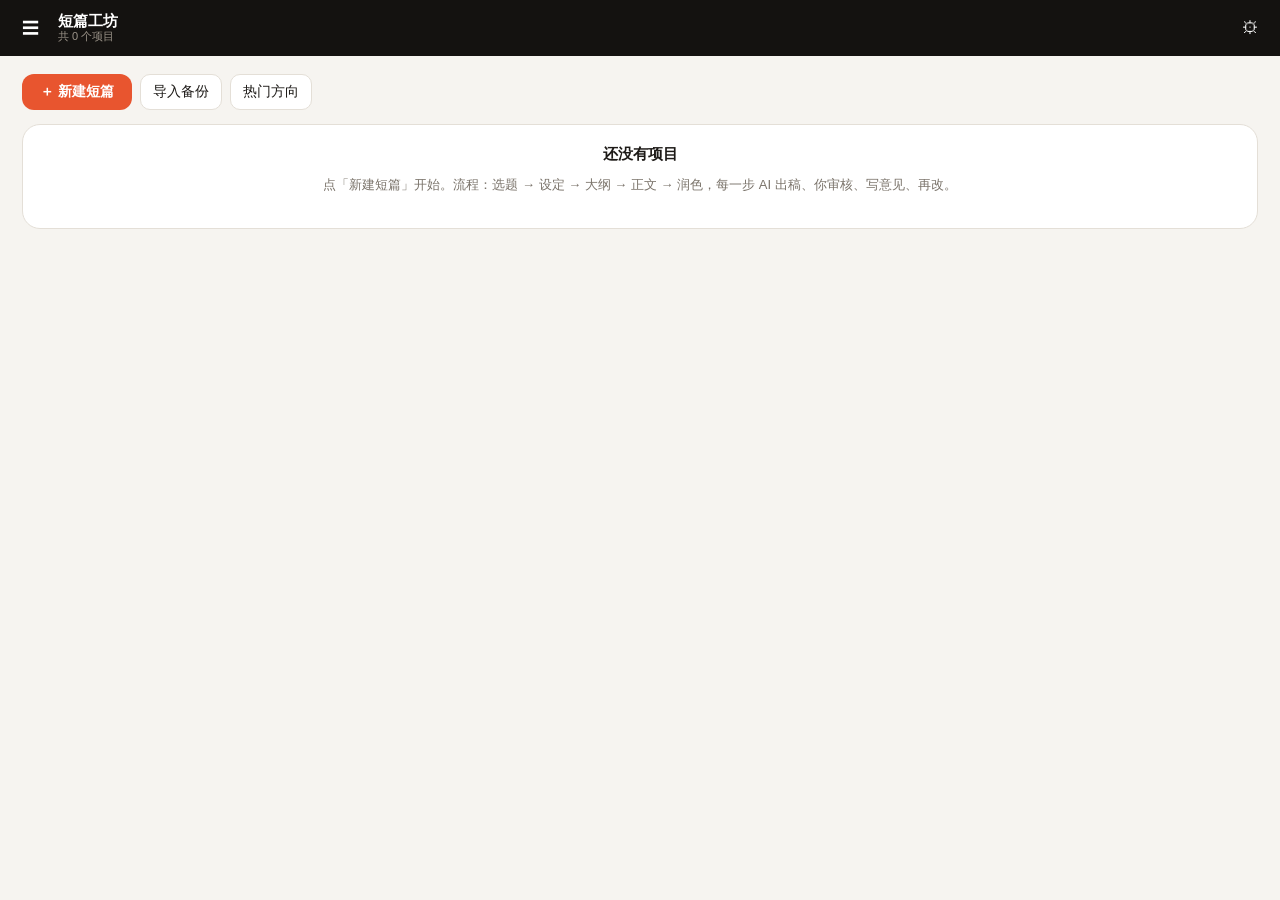
==== index.html @ 410ca690 "fix: 生成中字数实时刷新" ====
<!DOCTYPE html>
<html lang="zh-CN">
<head>
<meta charset="utf-8">
<meta name="viewport" content="width=device-width,initial-scale=1">
<title>番茄短篇工坊</title>
<meta name="theme-color" content="#141210">
<meta name="apple-mobile-web-app-status-bar-style" content="default">
<link rel="manifest" href="manifest.json">
<link rel="apple-touch-icon" href="icon-180.png">
<meta name="apple-mobile-web-app-capable" content="yes">
<meta name="apple-mobile-web-app-title" content="短篇工坊">
<link rel="stylesheet" href="style.css?v=33">
<link rel="stylesheet" href="style2.css?v=33">
</head>
<body>
<header id="topbar">
  <div class="tb-left">
    <button class="icon-btn" id="btnHome" title="项目列表">☰</button>
    <div class="tb-title">
      <span id="tbProject">短篇工坊</span>
      <small id="tbSub">选择或新建一个项目</small>
    </div>
  </div>
  <div class="tb-right">
    <button class="ghost-btn" id="btnExport">导出</button>
    <button class="icon-btn" id="btnSet" title="设置">⚙︎</button>
  </div>
</header>

<nav id="steps"></nav>

<main id="stage"></main>

<footer id="dock">
  <div class="dock-info" id="dockInfo">—</div>
  <div class="dock-acts">
    <button class="ghost-btn" id="btnStop" hidden>停止</button>
    <button class="ghost-btn" id="btnRevise" title="带上原稿和意见，只改该改的地方">✎ 按意见改</button>
    <button class="ghost-btn" id="btnRegen" title="不带原稿，换角度重新生成一版">↻ 重新生成</button>
    <button class="primary-btn" id="btnGen">生成</button>
    <button class="primary-btn" id="btnApprove" hidden>通过 · 进入下一环节</button>
  </div>
</footer>

<div id="sheet" class="sheet-mask" hidden>
  <div class="sheet" id="sheetBody"></div>
</div>

<div id="toast" class="toast" hidden></div>

<script src="store.js?v=33"></script>
<script src="prompts.js?v=33"></script>
<script src="api.js?v=33"></script>
<script src="trends.js?v=33"></script>
<script src="check.js?v=33"></script>
<script src="engine.js?v=33"></script>
<script src="app.js?v=33"></script>
</body>
</html>
---- style.css ----
:root{
  --bg:#f6f4f0; --panel:#ffffff; --panel2:#faf8f5; --line:#e4dfd7;
  --txt:#1d1a17; --sub:#7a736a; --accent:#e8552f; --accent2:#b8401f;
  --ok:#2f8f5b; --warn:#c98500;
  color-scheme: light;
  --safe-b: env(safe-area-inset-bottom, 0px);
}
*{box-sizing:border-box;-webkit-tap-highlight-color:transparent}
[hidden]{display:none !important}
html,body{margin:0;height:100%}
/* iOS 26/27 Liquid Glass：给 html 上实色，让系统采样到实色而不是页面内容，避免顶栏叠出模糊 */
html{
  /* 顶栏同色：窗口/状态栏区域露出的底色与此一致，不会出现浅色带 */
  background-color:#141210;
}
body{
  font-family:-apple-system,"PingFang SC","Hiragino Sans GB",sans-serif;
  background:var(--bg);color:var(--txt);
  display:flex;flex-direction:column;height:100vh;overflow:hidden;
  font-size:15px;
}
button{font-family:inherit;font-size:14px;cursor:pointer;border:none;background:none;color:inherit}
input,textarea,select{font-family:inherit;font-size:15px;color:inherit}


/* iOS 26/27 主屏 PWA：顶部实色兜底垫（消除 Liquid Glass 采样模糊）。
   放在最底层，从状态栏一直铺到步骤条下沿；无 cover 时它被裁到可视区外，
   有 cover 时正好补住那一条，看不到边。 */


/* 顶栏 */
#topbar{
  position:relative;z-index:5;
  flex:0 0 auto;height:56px;background:#141210;color:#fff;
  display:flex;align-items:center;justify-content:space-between;padding:0 12px;gap:8px;
}
.tb-left{display:flex;align-items:center;gap:10px;min-width:0}
.tb-title{display:flex;flex-direction:column;min-width:0;line-height:1.2}
#tbProject{font-size:15px;font-weight:600;white-space:nowrap;overflow:hidden;text-overflow:ellipsis}
#tbSub{font-size:11px;color:#9d958a;white-space:nowrap;overflow:hidden;text-overflow:ellipsis}
.tb-right{display:flex;align-items:center;gap:6px;flex:0 0 auto}
.icon-btn{width:36px;height:36px;border-radius:10px;font-size:17px;color:#fff}
.icon-btn:active{background:#2b2622}
.ghost-btn{
  padding:7px 12px;border-radius:10px;border:1px solid var(--line);background:#fff;color:var(--txt)
}
#topbar .ghost-btn{background:transparent;color:#e8e2d9;border-color:#3a3430}
.primary-btn{
  padding:9px 18px;border-radius:12px;background:var(--accent);color:#fff;font-weight:600;
}
.primary-btn:disabled{opacity:.45}

/* 步骤条 */
#steps[hidden]{display:none !important}
#steps{
  position:relative;z-index:4;
  flex:0 0 auto;display:flex;gap:6px;padding:10px 12px;overflow-x:auto;
  background:#fff;border-bottom:1px solid var(--line);
}
.step-chip{
  flex:0 0 auto;display:flex;align-items:center;gap:6px;
  padding:6px 12px;border-radius:999px;background:var(--panel2);
  border:1px solid var(--line);font-size:13px;color:var(--sub);white-space:nowrap;
}
.step-chip .dot{width:7px;height:7px;border-radius:50%;background:#cdc6bb}
.step-chip.cur{border-color:var(--accent);color:var(--accent);background:#fff3ef;font-weight:600}
.step-chip.ok .dot{background:var(--ok)}
.step-chip.cur .dot{background:var(--accent)}
.step-chip.lock{opacity:.55}

/* 舞台 */
#stage{flex:1 1 auto;overflow:auto;padding:14px;-webkit-overflow-scrolling:touch}
.card{
  background:var(--panel);border:1px solid var(--line);border-radius:16px;padding:16px;margin-bottom:14px;
}
.card h3{margin:0 0 10px;font-size:15px;display:flex;align-items:center;gap:8px}
.card h3 .tag{font-size:11px;color:var(--sub);font-weight:400}
.grid2{display:grid;grid-template-columns:1fr 1fr;gap:10px}
.grid3{display:grid;grid-template-columns:repeat(3,1fr);gap:10px}
.field{display:flex;flex-direction:column;gap:5px;margin-bottom:10px}
.field label{font-size:12px;color:var(--sub)}
.field input,.field textarea,.field select{
  width:100%;border:1px solid var(--line);border-radius:10px;padding:9px 11px;background:#fff;
  resize:vertical;line-height:1.55;
}
.field textarea{min-height:64px}
.field input:focus,.field textarea:focus,.field select:focus{outline:2px solid #f3b4a1;border-color:var(--accent)}

/* 版本卡 */
.vers{display:flex;gap:8px;overflow-x:auto;padding-bottom:4px;margin-bottom:10px}
.ver-tab{
  flex:0 0 auto;padding:5px 11px;border-radius:9px;background:var(--panel2);
  border:1px solid var(--line);font-size:12px;color:var(--sub)
}
.ver-tab.on{background:var(--accent);color:#fff;border-color:var(--accent)}

.doc{
  white-space:pre-wrap;word-break:break-word;line-height:1.85;font-size:15px;
  padding:4px 2px;min-height:120px;max-height:none;
}
.doc.streaming::after{content:"▍";color:var(--accent);animation:blink 1s steps(1) infinite}
@keyframes blink{50%{opacity:0}}
.doc empty{}

.reader{font-size:16px;line-height:2;max-width:760px;margin:0 auto}
.reader h2{font-size:20px;text-align:center;margin:6px 0 18px}
.reader .part-h{font-weight:600;margin:22px 0 8px;color:var(--accent)}
.words{font-size:12px;color:var(--sub);margin-top:8px}

/* 审核区 */
.review{background:linear-gradient(180deg,#fff8f5,#fff);border:1px solid #f2d3c7;border-radius:14px;padding:12px}
.review h4{margin:0 0 8px;font-size:13px;color:var(--accent2)}
.review textarea{
  width:100%;min-height:70px;border:1px solid #eccfc4;border-radius:10px;padding:9px 11px;resize:vertical;line-height:1.6;
  background:#fff;
}
.review .hint{font-size:11px;color:var(--sub);margin-top:6px}

/* 节列表 */
.parts{display:flex;flex-direction:column;gap:8px}
.part-row{
  display:flex;align-items:center;gap:10px;padding:10px 12px;border:1px solid var(--line);
  border-radius:12px;background:#fff;
}
.part-row.on{border-color:var(--accent);background:#fff6f3}
.part-row .pi{width:22px;height:22px;border-radius:50%;background:var(--panel2);display:grid;place-items:center;font-size:12px;color:var(--sub);flex:0 0 auto}
.part-row.done .pi{background:#e6f3ec;color:var(--ok)}
.part-row .pt{flex:1;min-width:0;font-size:14px;white-space:nowrap;overflow:hidden;text-overflow:ellipsis}
.part-row .pw{font-size:11px;color:var(--sub);flex:0 0 auto}

/* 底栏 */
#dock{
  flex:0 0 auto;position:fixed;left:0;right:0;bottom:0;z-index:20;box-shadow:0 -6px 16px rgba(0,0,0,.06);
display:flex;align-items:center;justify-content:space-between;gap:10px;
  padding:10px 14px;background:#fff;border-top:1px solid var(--line);
  padding-bottom:calc(10px + var(--safe-b));
}
.dock-info{font-size:12px;color:var(--sub);min-width:0;overflow:hidden;text-overflow:ellipsis;white-space:nowrap}
.dock-acts{display:flex;gap:8px;flex:0 0 auto}

/* 项目列表 */
.plist{display:flex;flex-direction:column;gap:10px}
.pitem{background:#fff;border:1px solid var(--line);border-radius:14px;padding:14px}
.pitem .pt{font-size:16px;font-weight:600;margin-bottom:4px}
.pitem .pm{font-size:12px;color:var(--sub);display:flex;gap:10px;flex-wrap:wrap}
.pitem .pa{display:flex;gap:8px;margin-top:10px}
.mini{font-size:12px;padding:5px 10px;border-radius:8px;border:1px solid var(--line);color:var(--sub)}

/* 弹层 */
.sheet-mask{position:fixed;inset:0;background:rgba(20,18,16,.42);display:flex;align-items:center;justify-content:center;z-index:50;padding:16px}
.sheet{
  background:#fff;border-radius:18px;width:min(760px,100%);max-height:88vh;overflow:auto;padding:18px;
  box-shadow:0 20px 60px rgba(0,0,0,.25);
}
.sheet h2{margin:0 0 14px;font-size:17px;display:flex;justify-content:space-between;align-items:center}
.sheet .close{font-size:20px;color:var(--sub);padding:0 4px}

.toast{
  position:fixed;left:0;right:0;bottom:80px;margin:0 auto;width:fit-content;max-width:88%;
  background:rgba(20,18,16,.92);color:#fff;padding:10px 16px;border-radius:12px;font-size:13px;z-index:80;
}
.err{color:#c02a17;background:#fff1ee;border:1px solid #f4c6bd;padding:10px 12px;border-radius:10px;font-size:13px;line-height:1.6}

@media (min-width:820px){
  #stage{padding:18px 22px}
  .card{padding:20px;border-radius:18px}
  .split{display:grid;grid-template-columns:1.15fr .85fr;gap:16px;align-items:start}
}
@media (max-width:520px){
  .grid2,.grid3{grid-template-columns:1fr}
  #titlebar-proj{display:none}
}
---- style2.css ----
/* ---- 补充样式 ---- */
.brief-head{display:flex;align-items:center;justify-content:space-between;margin-bottom:8px}
.brief-head h3{margin:0;font-size:15px}
.brief-body{padding-top:2px}
.tier-row{display:flex;gap:8px;flex-wrap:wrap}
.tier-btn{
  flex:1 1 150px;display:flex;flex-direction:column;gap:3px;align-items:flex-start;
  padding:10px 12px;border-radius:12px;border:1px solid var(--line);background:#fff;text-align:left;
}
.tier-btn b{font-size:14px}
.tier-btn span{font-size:11px;color:var(--sub)}
.tier-btn.on{border-color:var(--accent);background:#fff4f0}
.tier-btn.on b{color:var(--accent2)}

.doc-ops{display:flex;gap:8px;flex-wrap:wrap;margin-top:10px;padding-top:10px;border-top:1px dashed var(--line)}
.review-row{display:flex;gap:6px;flex-wrap:wrap;margin-top:8px}
.review-row .mini{background:#fff;border-color:#eccfc4;color:#a05a3c}
.sheet-acts{display:flex;gap:8px;flex-wrap:wrap;margin-top:14px}
.plan-row{display:flex;align-items:center;gap:9px;padding:6px 0;border-bottom:1px dashed #efe9e0;font-size:13px}
.plan-row .pn{width:20px;height:20px;border-radius:6px;background:var(--panel2);display:grid;place-items:center;font-size:11px;color:var(--sub);flex:0 0 auto}
.plan-row .ptt{flex:1;min-width:0;overflow:hidden;text-overflow:ellipsis;white-space:nowrap}
.plan-row .pw{font-size:11px;color:var(--sub)}
.hist-row{display:flex;align-items:center;justify-content:space-between;gap:10px;font-size:12px;color:var(--sub);padding:6px 0;border-bottom:1px dashed #efe9e0}
.hist-row:last-child{border:none}

.home-top{display:flex;gap:8px;margin-bottom:14px}
.plist{}
.pitem{}
.mini.danger{color:#c02a17;border-color:#f2c8bf}
.empty-home{text-align:center}
.empty-home h3{justify-content:center}
.empty-home .hint{color:var(--sub);font-size:13px;line-height:1.7;margin-bottom:12px}
.hint{font-size:12px;color:var(--sub);line-height:1.6}

.switch-row{display:flex;align-items:center;gap:8px;font-size:13px;margin:6px 0 2px}
.switch-row input{width:18px;height:18px;accent-color:var(--accent)}
.ok-box{color:var(--ok);background:#eef8f1;border:1px solid #cbe8d5;padding:10px 12px;border-radius:10px;font-size:13px}

.acc{border-bottom:1px solid var(--line);padding:6px 0}
.acc:last-child{border:none}
.acc-hd{width:100%;display:flex;justify-content:space-between;align-items:center;padding:8px 2px;font-size:14px;color:var(--txt)}
.acc textarea{margin:6px 0;width:100%;border:1px solid var(--line);border-radius:10px;padding:9px 11px;line-height:1.6;font-size:13px}
.pad{height:40px}
.primary-btn.wide{width:100%}

/* 阅读视图（导出预览用） */
@media (max-width:819px){
  .split{display:block}
}

.brief-title{display:flex;align-items:center;gap:10px;flex:1;min-width:0;flex-wrap:wrap}
.brief-title h3{flex:0 0 auto;white-space:nowrap}
.title-in{flex:1 1 160px;min-width:0;border:none;border-bottom:1px dashed var(--line);border-radius:0;padding:5px 2px;font-size:14px;background:transparent}
.title-in:focus{outline:none;border-bottom-color:var(--accent)}
button{transition:transform .08s ease, filter .12s ease}
button:active{filter:brightness(.94)}
.primary-btn:active,.ghost-btn:active{transform:scale(.97)}
#stage{overscroll-behavior:contain}

#dock.empty{display:none}

/* 弹层显隐：不依赖 [hidden] 属性，避免被其它 display 规则覆盖 */
.sheet-mask.hide{display:none !important}
.sheet-mask{display:flex}
#dock.empty{display:none !important}

/* 选题方案卡 */
.opt-card{border:1px solid var(--line);border-radius:14px;padding:12px;margin-bottom:10px;background:#fff}
.opt-card.on{border-color:var(--accent);background:#fff7f4;box-shadow:0 0 0 2px #fbe0d6}
.opt-top{display:flex;align-items:center;gap:8px}
.opt-idx{flex:0 0 auto;width:20px;height:20px;border-radius:6px;background:var(--panel2);color:var(--sub);font-size:11px;display:grid;place-items:center}
.opt-title{flex:1;min-width:0;font-size:15px;font-weight:600;line-height:1.4}
.opt-pick{flex:0 0 auto}
.opt-pick.on{background:var(--accent);border-color:var(--accent);color:#fff;font-weight:600}
.opt-tags{font-size:12px;color:var(--accent2);margin:6px 0 2px}
.opt-hook{font-size:13px;line-height:1.7;margin-top:4px;color:#3d3630}
.opt-set{font-size:12px;color:var(--sub);line-height:1.6;margin-top:4px}
.opt-more{margin-top:8px}

/* 手动编辑：大字编辑框 */
.manual-editor{
  width:100%;min-height:60vh;line-height:1.9;font-size:15px;
  border:1px solid #f3c9bb;border-radius:12px;padding:12px;background:#fffdfc;
  resize:vertical;
}
.manual-editor:focus{outline:2px solid #f6cdbf;border-color:var(--accent)}

/* 选题工具条 */
.topic-bar{display:flex;gap:8px;margin-bottom:10px;flex-wrap:wrap}
.topic-bar .mini.on{background:var(--accent);border-color:var(--accent);color:#fff}

/* 热门方向卡 */
.trend-card.on{border-color:var(--accent);box-shadow:0 0 0 2px #fbe0d6}
.trend-top{display:flex;align-items:flex-start;gap:10px}
.trend-top input{width:20px;height:20px;accent-color:var(--accent);margin-top:2px;flex:0 0 auto}
.trend-name{font-size:15px;font-weight:600;line-height:1.5}
.trend-meta{display:flex;flex-wrap:wrap;gap:6px;margin:8px 0 10px}
.chip{font-size:11px;padding:3px 8px;border-radius:999px;background:#fdf1ec;color:#a4552f}
.trend-dl{margin:0;display:grid;grid-template-columns:auto 1fr;gap:6px 10px;font-size:13px}
.trend-dl dt{color:var(--sub);font-size:12px;white-space:nowrap}
.trend-dl dd{margin:0;line-height:1.7}
.trend-foot{display:flex;align-items:center;gap:8px;margin-top:12px;padding-top:10px;border-top:1px dashed var(--line)}
.trend-foot .src{flex:1;min-width:0;font-size:11px;color:var(--sub);overflow:hidden;text-overflow:ellipsis;white-space:nowrap}

/* 方向诊断 */
.fit-card{border-color:#e9d8c8;background:linear-gradient(180deg,#fffdfa,#fff)}
.fit-body{display:flex;flex-direction:column;gap:14px}
.fit-sec{padding-left:10px;border-left:3px solid #f0d6c6}
.fit-h{font-size:13px;font-weight:700;color:var(--accent2);margin-bottom:6px;letter-spacing:.5px}
.fit-li{font-size:13px;line-height:1.8;color:#3d3630;padding:2px 0}
.fit-li + .fit-li{border-top:1px dashed #f3ece5}
.sheet .fit-body{max-height:60vh;overflow:auto;margin-bottom:4px}

/* AI 诊断按钮 */
.fit-btn{background:#fff7f2;border-color:#f0cdb8;color:#b8542a;font-weight:600}
.fit-btn:active{background:#ffe9dc}

/* 一致性检查 */
.issue-badge{font-size:11px;padding:2px 7px;border-radius:999px;background:#fff4e5;color:#b06a00;flex:0 0 auto}
.issue-badge.err{background:#ffeeea;color:#c0392b;font-weight:600}
.issue-box{margin-top:10px;padding:10px 12px;border-radius:10px;background:#fffdf7;border:1px solid #f0e3c8}
.issue-line{font-size:12px;line-height:1.7;color:#7a6a4e}
.issue-line.err{color:#b03a2e;font-weight:600}
.issue-box .mini{margin-top:8px}

/* 按意见改：没写意见时给出视觉提示但仍可点 */
.ghost-btn.need-fb{opacity:.55}
.ghost-btn.need-fb::after{content:" · 需先写意见";font-size:11px;color:var(--sub)}

/* 子页面返回项目按钮 */
.back-btn{width:100%;margin:12px 0 4px;text-align:center}

.switch-note{font-size:12px;color:var(--sub);display:block;margin:2px 0 10px;line-height:1.6}
.switch-note.on{color:var(--ok);font-weight:600}
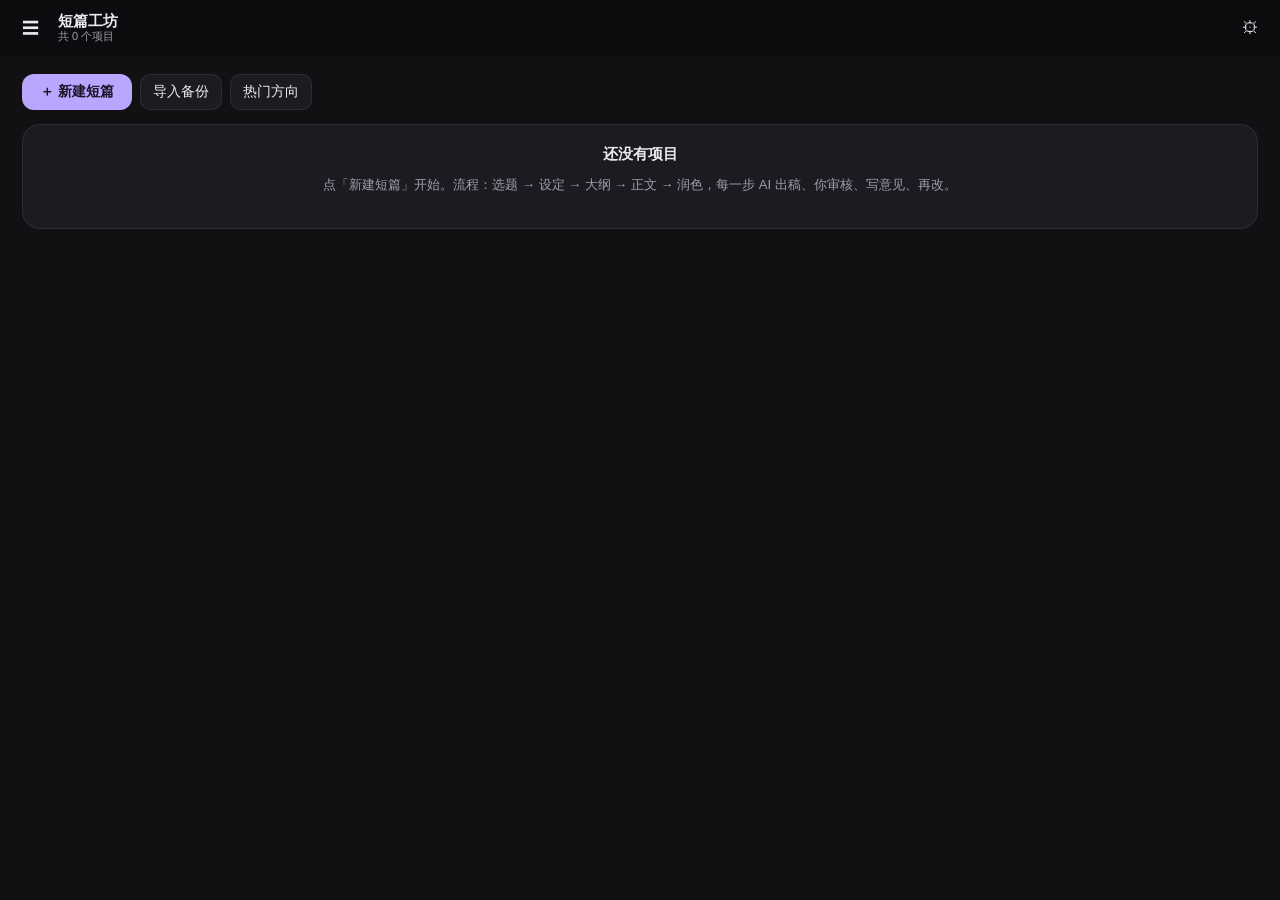
==== commit 631a9d51: "style: 全局改为深色主题（与第六环节一致）" ====
--- a/index.html
+++ b/index.html
@@ -10,8 +10,8 @@
 <link rel="apple-touch-icon" href="icon-180.png">
 <meta name="apple-mobile-web-app-capable" content="yes">
 <meta name="apple-mobile-web-app-title" content="短篇工坊">
-<link rel="stylesheet" href="style.css?v=33">
-<link rel="stylesheet" href="style2.css?v=33">
+<link rel="stylesheet" href="style.css?v=39">
+<link rel="stylesheet" href="style2.css?v=39">
 </head>
 <body>
 <header id="topbar">
@@ -49,12 +49,12 @@
 
 <div id="toast" class="toast" hidden></div>
 
-<script src="store.js?v=33"></script>
-<script src="prompts.js?v=33"></script>
-<script src="api.js?v=33"></script>
-<script src="trends.js?v=33"></script>
-<script src="check.js?v=33"></script>
-<script src="engine.js?v=33"></script>
-<script src="app.js?v=33"></script>
+<script src="store.js?v=39"></script>
+<script src="prompts.js?v=39"></script>
+<script src="api.js?v=39"></script>
+<script src="trends.js?v=39"></script>
+<script src="check.js?v=39"></script>
+<script src="engine.js?v=39"></script>
+<script src="app.js?v=39"></script>
 </body>
 </html>
--- a/style.css
+++ b/style.css
@@ -1,8 +1,9 @@
 :root{
-  --bg:#f6f4f0; --panel:#ffffff; --panel2:#faf8f5; --line:#e4dfd7;
-  --txt:#1d1a17; --sub:#7a736a; --accent:#e8552f; --accent2:#b8401f;
-  --ok:#2f8f5b; --warn:#c98500;
-  color-scheme: light;
+  /* 深色主题（与第六环节编辑台统一） */
+  --bg:#111013; --panel:#1c1b21; --panel2:#232228; --line:rgba(255,255,255,.08);
+  --txt:#eceaf0; --sub:#a09dab; --accent:#b9a6ff; --accent2:#d6cbff;
+  --ok:#5ad19b; --warn:#ffb454;
+  color-scheme: dark;
   --safe-b: env(safe-area-inset-bottom, 0px);
 }
 *{box-sizing:border-box;-webkit-tap-highlight-color:transparent}
@@ -31,22 +32,22 @@
 /* 顶栏 */
 #topbar{
   position:relative;z-index:5;
-  flex:0 0 auto;height:56px;background:#141210;color:#fff;
+  flex:0 0 auto;height:56px;background:#0c0b0e;color:var(--txt);
   display:flex;align-items:center;justify-content:space-between;padding:0 12px;gap:8px;
 }
 .tb-left{display:flex;align-items:center;gap:10px;min-width:0}
 .tb-title{display:flex;flex-direction:column;min-width:0;line-height:1.2}
 #tbProject{font-size:15px;font-weight:600;white-space:nowrap;overflow:hidden;text-overflow:ellipsis}
-#tbSub{font-size:11px;color:#9d958a;white-space:nowrap;overflow:hidden;text-overflow:ellipsis}
+#tbSub{font-size:11px;color:var(--sub);white-space:nowrap;overflow:hidden;text-overflow:ellipsis}
 .tb-right{display:flex;align-items:center;gap:6px;flex:0 0 auto}
-.icon-btn{width:36px;height:36px;border-radius:10px;font-size:17px;color:#fff}
+.icon-btn{width:36px;height:36px;border-radius:10px;font-size:17px;color:var(--txt)}
 .icon-btn:active{background:#2b2622}
 .ghost-btn{
-  padding:7px 12px;border-radius:10px;border:1px solid var(--line);background:#fff;color:var(--txt)
+  padding:7px 12px;border-radius:10px;border:1px solid var(--line);background:var(--panel);color:var(--txt)
 }
 #topbar .ghost-btn{background:transparent;color:#e8e2d9;border-color:#3a3430}
 .primary-btn{
-  padding:9px 18px;border-radius:12px;background:var(--accent);color:#fff;font-weight:600;
+  padding:9px 18px;border-radius:12px;background:var(--accent);color:#1a1426;font-weight:600;
 }
 .primary-btn:disabled{opacity:.45}
 
@@ -55,15 +56,15 @@
 #steps{
   position:relative;z-index:4;
   flex:0 0 auto;display:flex;gap:6px;padding:10px 12px;overflow-x:auto;
-  background:#fff;border-bottom:1px solid var(--line);
+  background:var(--panel2);border-bottom:1px solid var(--line);
 }
 .step-chip{
   flex:0 0 auto;display:flex;align-items:center;gap:6px;
   padding:6px 12px;border-radius:999px;background:var(--panel2);
   border:1px solid var(--line);font-size:13px;color:var(--sub);white-space:nowrap;
 }
-.step-chip .dot{width:7px;height:7px;border-radius:50%;background:#cdc6bb}
-.step-chip.cur{border-color:var(--accent);color:var(--accent);background:#fff3ef;font-weight:600}
+.step-chip .dot{width:7px;height:7px;border-radius:50%;background:#3a3844}
+.step-chip.cur{border-color:var(--accent);color:var(--accent);background:rgba(185,166,255,.16);font-weight:600}
 .step-chip.ok .dot{background:var(--ok)}
 .step-chip.cur .dot{background:var(--accent)}
 .step-chip.lock{opacity:.55}
@@ -80,7 +81,7 @@
 .field{display:flex;flex-direction:column;gap:5px;margin-bottom:10px}
 .field label{font-size:12px;color:var(--sub)}
 .field input,.field textarea,.field select{
-  width:100%;border:1px solid var(--line);border-radius:10px;padding:9px 11px;background:#fff;
+  width:100%;border:1px solid var(--line);border-radius:10px;padding:9px 11px;background:var(--panel2);color:var(--txt);
   resize:vertical;line-height:1.55;
 }
 .field textarea{min-height:64px}
@@ -92,7 +93,7 @@
   flex:0 0 auto;padding:5px 11px;border-radius:9px;background:var(--panel2);
   border:1px solid var(--line);font-size:12px;color:var(--sub)
 }
-.ver-tab.on{background:var(--accent);color:#fff;border-color:var(--accent)}
+.ver-tab.on{background:var(--accent);color:#1a1426;border-color:var(--accent)}
 
 .doc{
   white-space:pre-wrap;word-break:break-word;line-height:1.85;font-size:15px;
@@ -108,11 +109,12 @@
 .words{font-size:12px;color:var(--sub);margin-top:8px}
 
 /* 审核区 */
-.review{background:linear-gradient(180deg,#fff8f5,#fff);border:1px solid #f2d3c7;border-radius:14px;padding:12px}
+.review{background:var(--panel2);border:1px solid rgba(185,166,255,.22);border-radius:14px;padding:12px}
 .review h4{margin:0 0 8px;font-size:13px;color:var(--accent2)}
 .review textarea{
   width:100%;min-height:70px;border:1px solid #eccfc4;border-radius:10px;padding:9px 11px;resize:vertical;line-height:1.6;
-  background:#fff;
+  background:var(--panel);
+  color:var(--txt);
 }
 .review .hint{font-size:11px;color:var(--sub);margin-top:6px}
 
@@ -120,11 +122,11 @@
 .parts{display:flex;flex-direction:column;gap:8px}
 .part-row{
   display:flex;align-items:center;gap:10px;padding:10px 12px;border:1px solid var(--line);
-  border-radius:12px;background:#fff;
+  border-radius:12px;background:var(--panel);
 }
-.part-row.on{border-color:var(--accent);background:#fff6f3}
+.part-row.on{border-color:var(--accent);background:rgba(185,166,255,.12)}
 .part-row .pi{width:22px;height:22px;border-radius:50%;background:var(--panel2);display:grid;place-items:center;font-size:12px;color:var(--sub);flex:0 0 auto}
-.part-row.done .pi{background:#e6f3ec;color:var(--ok)}
+.part-row.done .pi{background:rgba(90,209,155,.16);color:var(--ok)}
 .part-row .pt{flex:1;min-width:0;font-size:14px;white-space:nowrap;overflow:hidden;text-overflow:ellipsis}
 .part-row .pw{font-size:11px;color:var(--sub);flex:0 0 auto}
 
@@ -132,7 +134,7 @@
 #dock{
   flex:0 0 auto;position:fixed;left:0;right:0;bottom:0;z-index:20;box-shadow:0 -6px 16px rgba(0,0,0,.06);
 display:flex;align-items:center;justify-content:space-between;gap:10px;
-  padding:10px 14px;background:#fff;border-top:1px solid var(--line);
+  padding:10px 14px;background:#0c0b0e;border-top:1px solid var(--line);
   padding-bottom:calc(10px + var(--safe-b));
 }
 .dock-info{font-size:12px;color:var(--sub);min-width:0;overflow:hidden;text-overflow:ellipsis;white-space:nowrap}
@@ -140,7 +142,7 @@
 
 /* 项目列表 */
 .plist{display:flex;flex-direction:column;gap:10px}
-.pitem{background:#fff;border:1px solid var(--line);border-radius:14px;padding:14px}
+.pitem{background:var(--panel);border:1px solid var(--line);border-radius:14px;padding:14px}
 .pitem .pt{font-size:16px;font-weight:600;margin-bottom:4px}
 .pitem .pm{font-size:12px;color:var(--sub);display:flex;gap:10px;flex-wrap:wrap}
 .pitem .pa{display:flex;gap:8px;margin-top:10px}
@@ -149,7 +151,7 @@
 /* 弹层 */
 .sheet-mask{position:fixed;inset:0;background:rgba(20,18,16,.42);display:flex;align-items:center;justify-content:center;z-index:50;padding:16px}
 .sheet{
-  background:#fff;border-radius:18px;width:min(760px,100%);max-height:88vh;overflow:auto;padding:18px;
+  background:var(--panel);border:1px solid var(--line);border-radius:18px;width:min(760px,100%);max-height:88vh;overflow:auto;padding:18px;
   box-shadow:0 20px 60px rgba(0,0,0,.25);
 }
 .sheet h2{margin:0 0 14px;font-size:17px;display:flex;justify-content:space-between;align-items:center}
@@ -159,7 +161,7 @@
   position:fixed;left:0;right:0;bottom:80px;margin:0 auto;width:fit-content;max-width:88%;
   background:rgba(20,18,16,.92);color:#fff;padding:10px 16px;border-radius:12px;font-size:13px;z-index:80;
 }
-.err{color:#c02a17;background:#fff1ee;border:1px solid #f4c6bd;padding:10px 12px;border-radius:10px;font-size:13px;line-height:1.6}
+.err{color:#ff8f7a;background:rgba(255,120,100,.1);border:1px solid rgba(255,120,100,.3);padding:10px 12px;border-radius:10px;font-size:13px;line-height:1.6}
 
 @media (min-width:820px){
   #stage{padding:18px 22px}
--- a/style2.css
+++ b/style2.css
@@ -5,22 +5,22 @@
 .tier-row{display:flex;gap:8px;flex-wrap:wrap}
 .tier-btn{
   flex:1 1 150px;display:flex;flex-direction:column;gap:3px;align-items:flex-start;
-  padding:10px 12px;border-radius:12px;border:1px solid var(--line);background:#fff;text-align:left;
+  padding:10px 12px;border-radius:12px;border:1px solid var(--line);background:var(--panel2);text-align:left;
 }
 .tier-btn b{font-size:14px}
 .tier-btn span{font-size:11px;color:var(--sub)}
-.tier-btn.on{border-color:var(--accent);background:#fff4f0}
+.tier-btn.on{border-color:var(--accent);background:rgba(185,166,255,.14)}
 .tier-btn.on b{color:var(--accent2)}
 
 .doc-ops{display:flex;gap:8px;flex-wrap:wrap;margin-top:10px;padding-top:10px;border-top:1px dashed var(--line)}
 .review-row{display:flex;gap:6px;flex-wrap:wrap;margin-top:8px}
-.review-row .mini{background:#fff;border-color:#eccfc4;color:#a05a3c}
+.review-row .mini{background:var(--panel);border-color:rgba(185,166,255,.25);color:var(--accent2)}
 .sheet-acts{display:flex;gap:8px;flex-wrap:wrap;margin-top:14px}
-.plan-row{display:flex;align-items:center;gap:9px;padding:6px 0;border-bottom:1px dashed #efe9e0;font-size:13px}
+.plan-row{display:flex;align-items:center;gap:9px;padding:6px 0;border-bottom:1px dashed var(--line);font-size:13px}
 .plan-row .pn{width:20px;height:20px;border-radius:6px;background:var(--panel2);display:grid;place-items:center;font-size:11px;color:var(--sub);flex:0 0 auto}
 .plan-row .ptt{flex:1;min-width:0;overflow:hidden;text-overflow:ellipsis;white-space:nowrap}
 .plan-row .pw{font-size:11px;color:var(--sub)}
-.hist-row{display:flex;align-items:center;justify-content:space-between;gap:10px;font-size:12px;color:var(--sub);padding:6px 0;border-bottom:1px dashed #efe9e0}
+.hist-row{display:flex;align-items:center;justify-content:space-between;gap:10px;font-size:12px;color:var(--sub);padding:6px 0;border-bottom:1px dashed var(--line)}
 .hist-row:last-child{border:none}
 
 .home-top{display:flex;gap:8px;margin-bottom:14px}
@@ -65,29 +65,29 @@
 #dock.empty{display:none !important}
 
 /* 选题方案卡 */
-.opt-card{border:1px solid var(--line);border-radius:14px;padding:12px;margin-bottom:10px;background:#fff}
-.opt-card.on{border-color:var(--accent);background:#fff7f4;box-shadow:0 0 0 2px #fbe0d6}
+.opt-card{border:1px solid var(--line);border-radius:14px;padding:12px;margin-bottom:10px;background:var(--panel)}
+.opt-card.on{border-color:var(--accent);background:rgba(185,166,255,.1);box-shadow:0 0 0 2px rgba(185,166,255,.25)}
 .opt-top{display:flex;align-items:center;gap:8px}
-.opt-idx{flex:0 0 auto;width:20px;height:20px;border-radius:6px;background:var(--panel2);color:var(--sub);font-size:11px;display:grid;place-items:center}
-.opt-title{flex:1;min-width:0;font-size:15px;font-weight:600;line-height:1.4}
+.opt-idx{flex:0 0 auto;width:20px;height:20px;border-radius:6px;background:var(--panel);color:var(--sub);font-size:11px;display:grid;place-items:center}
+.opt-title{flex:1;min-width:0;font-size:15px;font-weight:600;line-height:1.4;color:var(--txt)}
 .opt-pick{flex:0 0 auto}
-.opt-pick.on{background:var(--accent);border-color:var(--accent);color:#fff;font-weight:600}
+.opt-pick.on{background:var(--accent);border-color:var(--accent);color:#1a1426;font-weight:600}
 .opt-tags{font-size:12px;color:var(--accent2);margin:6px 0 2px}
-.opt-hook{font-size:13px;line-height:1.7;margin-top:4px;color:#3d3630}
-.opt-set{font-size:12px;color:var(--sub);line-height:1.6;margin-top:4px}
+.opt-hook{font-size:13px;line-height:1.7;margin-top:4px;color:var(--txt)}
+line-height:1.6;margin-top:4px}
 .opt-more{margin-top:8px}
 
 /* 手动编辑：大字编辑框 */
 .manual-editor{
   width:100%;min-height:60vh;line-height:1.9;font-size:15px;
-  border:1px solid #f3c9bb;border-radius:12px;padding:12px;background:#fffdfc;
+  border:1px solid rgba(185,166,255,.3);border-radius:12px;padding:12px;background:var(--panel2);color:var(--txt);
   resize:vertical;
 }
 .manual-editor:focus{outline:2px solid #f6cdbf;border-color:var(--accent)}
 
 /* 选题工具条 */
 .topic-bar{display:flex;gap:8px;margin-bottom:10px;flex-wrap:wrap}
-.topic-bar .mini.on{background:var(--accent);border-color:var(--accent);color:#fff}
+.topic-bar .mini.on{background:var(--accent);border-color:var(--accent);color:#1a1426}
 
 /* 热门方向卡 */
 .trend-card.on{border-color:var(--accent);box-shadow:0 0 0 2px #fbe0d6}
@@ -95,7 +95,7 @@
 .trend-top input{width:20px;height:20px;accent-color:var(--accent);margin-top:2px;flex:0 0 auto}
 .trend-name{font-size:15px;font-weight:600;line-height:1.5}
 .trend-meta{display:flex;flex-wrap:wrap;gap:6px;margin:8px 0 10px}
-.chip{font-size:11px;padding:3px 8px;border-radius:999px;background:#fdf1ec;color:#a4552f}
+.chip{font-size:11px;padding:3px 8px;border-radius:999px;background:rgba(185,166,255,.14);color:var(--accent2)}
 .trend-dl{margin:0;display:grid;grid-template-columns:auto 1fr;gap:6px 10px;font-size:13px}
 .trend-dl dt{color:var(--sub);font-size:12px;white-space:nowrap}
 .trend-dl dd{margin:0;line-height:1.7}
@@ -103,24 +103,24 @@
 .trend-foot .src{flex:1;min-width:0;font-size:11px;color:var(--sub);overflow:hidden;text-overflow:ellipsis;white-space:nowrap}
 
 /* 方向诊断 */
-.fit-card{border-color:#e9d8c8;background:linear-gradient(180deg,#fffdfa,#fff)}
+.fit-card{border-color:rgba(185,166,255,.25);background:var(--panel)}
 .fit-body{display:flex;flex-direction:column;gap:14px}
-.fit-sec{padding-left:10px;border-left:3px solid #f0d6c6}
-.fit-h{font-size:13px;font-weight:700;color:var(--accent2);margin-bottom:6px;letter-spacing:.5px}
-.fit-li{font-size:13px;line-height:1.8;color:#3d3630;padding:2px 0}
-.fit-li + .fit-li{border-top:1px dashed #f3ece5}
+.fit-sec{padding-left:10px;border-left:3px solid rgba(185,166,255,.35)}
+.fit-h{font-size:13px;font-weight:700;color:var(--accent);margin-bottom:6px;letter-spacing:.5px}
+.fit-li{font-size:13px;line-height:1.8;color:var(--txt);padding:2px 0}
+.fit-li + .fit-li{border-top:1px dashed var(--line)}
 .sheet .fit-body{max-height:60vh;overflow:auto;margin-bottom:4px}
 
 /* AI 诊断按钮 */
-.fit-btn{background:#fff7f2;border-color:#f0cdb8;color:#b8542a;font-weight:600}
+.fit-btn{background:rgba(185,166,255,.12);border-color:rgba(185,166,255,.35);color:var(--accent);font-weight:600}
 .fit-btn:active{background:#ffe9dc}
 
 /* 一致性检查 */
-.issue-badge{font-size:11px;padding:2px 7px;border-radius:999px;background:#fff4e5;color:#b06a00;flex:0 0 auto}
-.issue-badge.err{background:#ffeeea;color:#c0392b;font-weight:600}
-.issue-box{margin-top:10px;padding:10px 12px;border-radius:10px;background:#fffdf7;border:1px solid #f0e3c8}
-.issue-line{font-size:12px;line-height:1.7;color:#7a6a4e}
-.issue-line.err{color:#b03a2e;font-weight:600}
+.issue-badge{font-size:11px;padding:2px 7px;border-radius:999px;background:rgba(255,180,84,.15);color:var(--warn);flex:0 0 auto}
+.issue-badge.err{background:rgba(255,120,100,.16);color:#ff8f7a;font-weight:600}
+.issue-box{margin-top:10px;padding:10px 12px;border-radius:10px;background:rgba(255,180,84,.07);border:1px solid rgba(255,180,84,.22)}
+.issue-line{font-size:12px;line-height:1.7;color:#c9b891}
+.issue-line.err{color:#ff8f7a;font-weight:600}
 .issue-box .mini{margin-top:8px}
 
 /* 按意见改：没写意见时给出视觉提示但仍可点 */
@@ -132,3 +132,90 @@
 
 .switch-note{font-size:12px;color:var(--sub);display:block;margin:2px 0 10px;line-height:1.6}
 .switch-note.on{color:var(--ok);font-weight:600}
+
+/* ===== ⑥ 人工修改 · 深色工作台（参考抽卡 App 配色） ===== */
+:root{
+  --dk-bg:#111013; --dk-bg2:#17161b; --dk-panel:#1c1b21; --dk-panel2:#232228;
+  --dk-line:rgba(255,255,255,.08); --dk-line2:rgba(255,255,255,.14);
+  --dk-text:#eceaf0; --dk-text2:#a09dab; --dk-text3:#6e6b78;
+  --dk-accent:#b9a6ff; --dk-soft:rgba(185,166,255,.13);
+}
+body.desk-mode{background:var(--dk-bg)}
+body.desk-mode #topbar{background:#0c0b0e;border-bottom:1px solid var(--dk-line)}
+body.desk-mode #steps{background:var(--dk-bg2);border-bottom:1px solid var(--dk-line)}
+body.desk-mode .step-chip{background:var(--dk-panel);border-color:var(--dk-line);color:var(--dk-text2)}
+body.desk-mode .step-chip.cur{background:var(--dk-soft);border-color:var(--dk-accent);color:var(--dk-accent)}
+body.desk-mode .step-chip .dot{background:#3a3844}
+body.desk-mode .step-chip.ok .dot{background:#5ad19b}
+body.desk-mode .step-chip.cur .dot{background:var(--dk-accent)}
+body.desk-mode #stage{padding:10px}
+body.desk-mode #dock{background:#0c0b0e;border-top:1px solid var(--dk-line);color:var(--dk-text2)}
+body.desk-mode .ghost-btn{background:var(--dk-panel);border-color:var(--dk-line2);color:var(--dk-text)}
+body.desk-mode .primary-btn{background:var(--dk-accent);color:#1a1426}
+
+.desk{display:grid;grid-template-columns:1fr 1fr;gap:10px;height:calc(100vh - 250px);min-height:360px}
+.desk-pane{
+  display:flex;flex-direction:column;min-height:0;
+  background:var(--dk-panel);border:1px solid var(--dk-line);border-radius:14px;overflow:hidden;
+}
+.desk-head{
+  flex:0 0 auto;display:flex;align-items:center;justify-content:space-between;
+  padding:9px 12px;border-bottom:1px solid var(--dk-line);background:var(--dk-panel2);
+}
+.desk-title{font-size:12.5px;font-weight:600;color:var(--dk-text);letter-spacing:.3px}
+.desk-count{font-size:11px;color:var(--dk-text3);font-variant-numeric:tabular-nums}
+.desk-editor{
+  flex:1 1 auto;width:100%;min-height:0;border:none;outline:none;resize:none;
+  background:var(--dk-panel);color:var(--dk-text);
+  padding:16px 18px;font-size:15.5px;line-height:2;
+  font-family:-apple-system,"PingFang SC","Hiragino Sans GB",sans-serif;
+}
+.desk-editor::placeholder{color:var(--dk-text3)}
+.desk-editor:focus{background:#1f1e25}
+.desk-read .desk-doc{
+  flex:1 1 auto;overflow:auto;padding:16px 18px;
+  white-space:pre-wrap;word-break:break-word;
+  font-size:15.5px;line-height:2;color:var(--dk-text2);
+  max-width:none;
+}
+.desk-tools{display:block;margin-top:10px;font-size:0}
+.desk-tools .dbtn{display:inline-block;margin:0 8px 8px 0;white-space:nowrap;
+  height:34px;line-height:32px;padding:0 14px;font-size:12.5px;vertical-align:top}
+.dbtn{
+  font-size:12.5px;padding:0 14px;height:34px;align-self:start;border-radius:9px;
+  background:var(--dk-panel);border:1px solid var(--dk-line2);color:var(--dk-text);
+}
+.dbtn:active{background:var(--dk-panel2)}
+.dbtn.danger{color:#ff8f7a;border-color:rgba(255,143,122,.3)}
+
+/* 窄屏：上下排 */
+@media (max-width:819px){
+  .desk{grid-template-columns:1fr;grid-template-rows:auto auto;height:auto}
+  .desk-pane{min-height:42vh}
+  .desk-editor,.desk-read .desk-doc{min-height:34vh}
+}
+
+/* 导出预览 */
+.ex-preview{
+  margin:10px 0;padding:10px 12px;border-radius:10px;background:var(--panel2);border:1px solid var(--line);
+  font-size:12.5px;line-height:1.7;color:var(--txt);white-space:pre-wrap;max-height:180px;overflow:auto;
+}
+
+/* 深色主题兜底 */
+input,textarea,select{background:var(--panel2);color:var(--txt);border-color:var(--line)}
+input::placeholder,textarea::placeholder{color:#6e6b78}
+input:focus,textarea:focus,select:focus{outline:2px solid rgba(185,166,255,.35);border-color:var(--accent)}
+.doc{color:var(--txt)}
+.words{color:var(--sub)}
+.hint{color:var(--sub)}
+.card{background:var(--panel);border-color:var(--line)}
+.review h4{color:var(--accent)}
+.sheet{background:var(--panel);color:var(--txt)}
+.sheet h2{color:var(--txt)}
+.toast{background:rgba(28,27,33,.96);color:var(--txt);border:1px solid var(--line)}
+.ok-box{color:var(--ok);background:rgba(90,209,155,.1);border:1px solid rgba(90,209,155,.28)}
+.step-chip{background:var(--panel);border-color:var(--line);color:var(--sub)}
+.step-chip.cur{border-color:var(--accent);color:var(--accent);background:rgba(185,166,255,.12)}
+.ver-tab{background:var(--panel2);border-color:var(--line);color:var(--sub)}
+.mini{border-color:var(--line);color:var(--sub);background:transparent}
+.mini.danger{color:#ff8f7a;border-color:rgba(255,143,122,.3)}
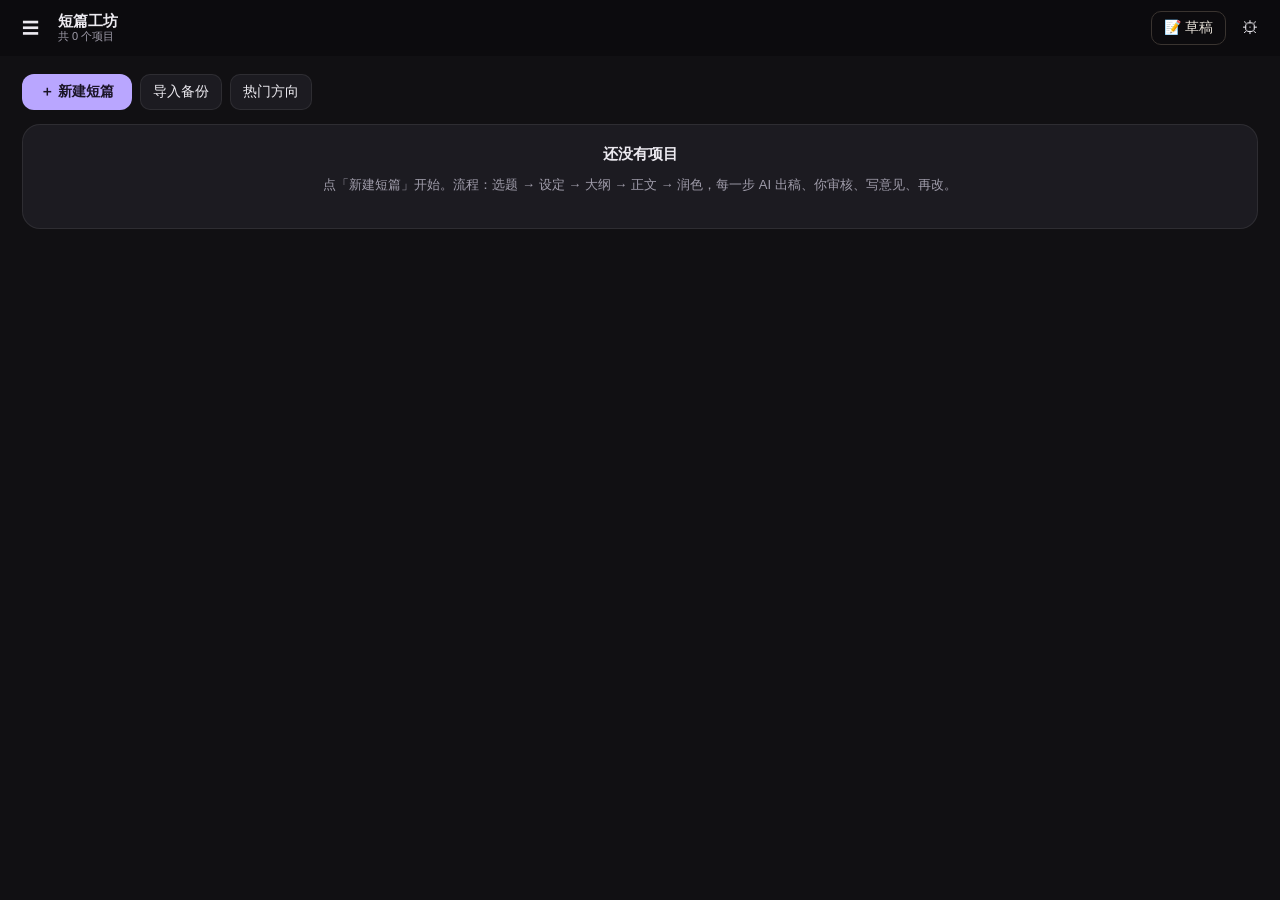
==== commit 668a3338: "feat: 草稿本（随时打开的自由写作窗口）" ====
--- a/index.html
+++ b/index.html
@@ -10,8 +10,8 @@
 <link rel="apple-touch-icon" href="icon-180.png">
 <meta name="apple-mobile-web-app-capable" content="yes">
 <meta name="apple-mobile-web-app-title" content="短篇工坊">
-<link rel="stylesheet" href="style.css?v=39">
-<link rel="stylesheet" href="style2.css?v=39">
+<link rel="stylesheet" href="style.css?v=40">
+<link rel="stylesheet" href="style2.css?v=40">
 </head>
 <body>
 <header id="topbar">
@@ -23,6 +23,7 @@
     </div>
   </div>
   <div class="tb-right">
+    <button class="ghost-btn" id="btnDraft" title="草稿本（自由写作，随时打开）">📝 草稿</button>
     <button class="ghost-btn" id="btnExport">导出</button>
     <button class="icon-btn" id="btnSet" title="设置">⚙︎</button>
   </div>
@@ -49,12 +50,12 @@
 
 <div id="toast" class="toast" hidden></div>
 
-<script src="store.js?v=39"></script>
-<script src="prompts.js?v=39"></script>
-<script src="api.js?v=39"></script>
-<script src="trends.js?v=39"></script>
-<script src="check.js?v=39"></script>
-<script src="engine.js?v=39"></script>
-<script src="app.js?v=39"></script>
+<script src="store.js?v=40"></script>
+<script src="prompts.js?v=40"></script>
+<script src="api.js?v=40"></script>
+<script src="trends.js?v=40"></script>
+<script src="check.js?v=40"></script>
+<script src="engine.js?v=40"></script>
+<script src="app.js?v=40"></script>
 </body>
 </html>
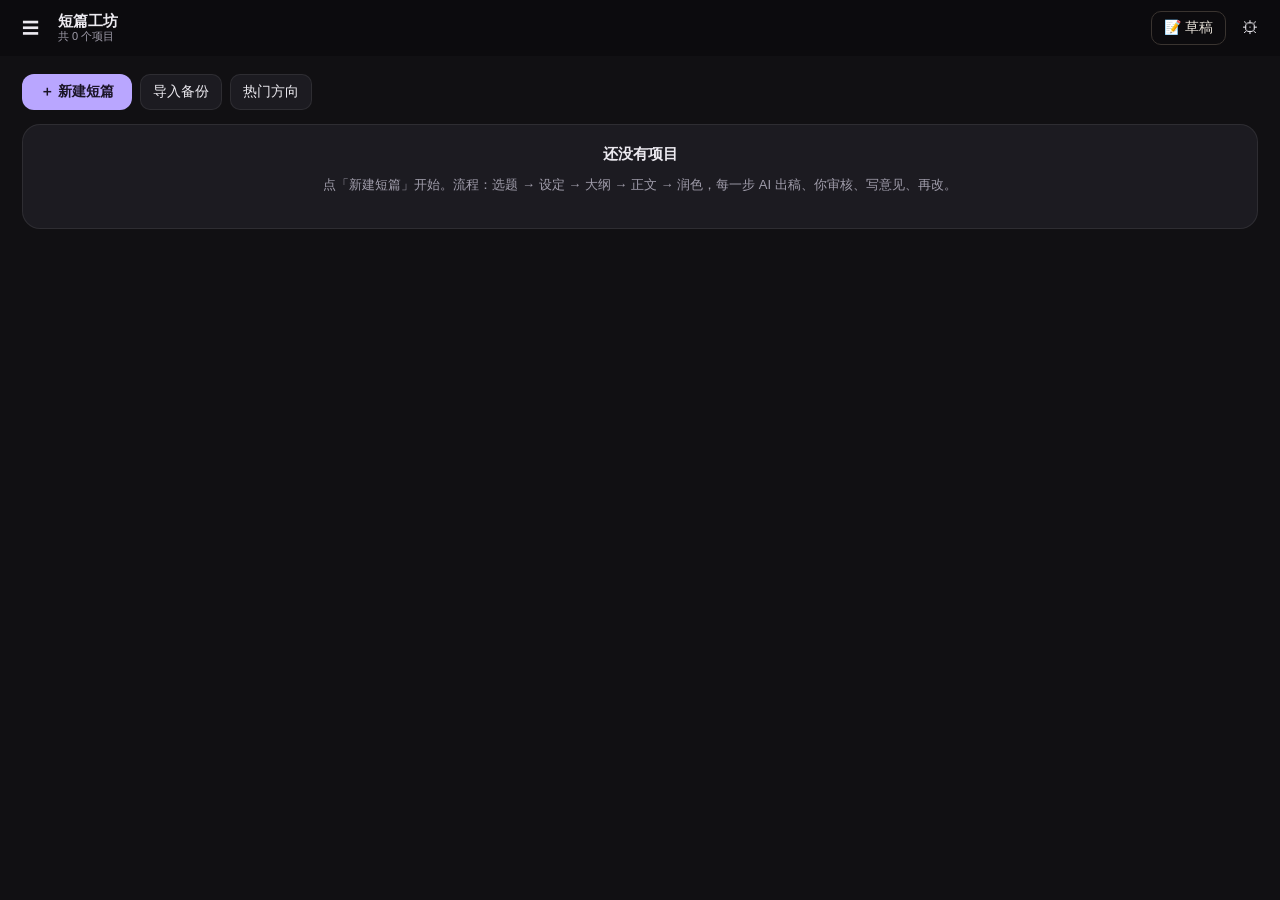
==== commit 611310d7: "bump version to trigger rebuild" ====
--- a/index.html
+++ b/index.html
@@ -10,8 +10,8 @@
 <link rel="apple-touch-icon" href="icon-180.png">
 <meta name="apple-mobile-web-app-capable" content="yes">
 <meta name="apple-mobile-web-app-title" content="短篇工坊">
-<link rel="stylesheet" href="style.css?v=40">
-<link rel="stylesheet" href="style2.css?v=40">
+<link rel="stylesheet" href="style.css?v=41">
+<link rel="stylesheet" href="style2.css?v=41">
 </head>
 <body>
 <header id="topbar">
@@ -50,12 +50,12 @@
 
 <div id="toast" class="toast" hidden></div>
 
-<script src="store.js?v=40"></script>
-<script src="prompts.js?v=40"></script>
-<script src="api.js?v=40"></script>
-<script src="trends.js?v=40"></script>
-<script src="check.js?v=40"></script>
-<script src="engine.js?v=40"></script>
-<script src="app.js?v=40"></script>
+<script src="store.js?v=41"></script>
+<script src="prompts.js?v=41"></script>
+<script src="api.js?v=41"></script>
+<script src="trends.js?v=41"></script>
+<script src="check.js?v=41"></script>
+<script src="engine.js?v=41"></script>
+<script src="app.js?v=41"></script>
 </body>
 </html>
--- a/style2.css
+++ b/style2.css
@@ -219,3 +219,23 @@
 .ver-tab{background:var(--panel2);border-color:var(--line);color:var(--sub)}
 .mini{border-color:var(--line);color:var(--sub);background:transparent}
 .mini.danger{color:#ff8f7a;border-color:rgba(255,143,122,.3)}
+
+/* ===== 草稿本 ===== */
+.dr-proj{font-size:11px;font-weight:400;color:var(--sub);margin-left:6px}
+.dr-bar{display:flex;align-items:center;gap:8px;margin-bottom:10px;overflow:hidden}
+.dr-tabs{display:flex;gap:6px;overflow-x:auto;flex:1;min-width:0;padding-bottom:2px}
+.dr-tab{
+  flex:0 0 auto;font-size:12px;padding:5px 11px;border-radius:9px;
+  background:var(--panel2);border:1px solid var(--line);color:var(--sub);white-space:nowrap;
+}
+.dr-tab.on{background:rgba(185,166,255,.16);border-color:var(--accent);color:var(--accent);font-weight:600}
+.dr-editor{
+  width:100%;min-height:min(52vh,460px);line-height:1.95;font-size:15px;
+  border:1px solid var(--line);border-radius:12px;padding:14px 16px;
+  background:var(--panel2);color:var(--txt);resize:vertical;
+}
+.dr-editor:focus{outline:2px solid rgba(185,166,255,.35);border-color:var(--accent)}
+.dr-foot{display:flex;align-items:center;gap:10px;flex-wrap:wrap;margin-top:10px}
+.dr-count{font-size:12px;color:var(--accent);font-variant-numeric:tabular-nums;font-weight:600}
+.dr-hint{font-size:11px;color:var(--sub);flex:1;min-width:0}
+.dr-acts{display:flex;gap:6px;flex-wrap:wrap}
